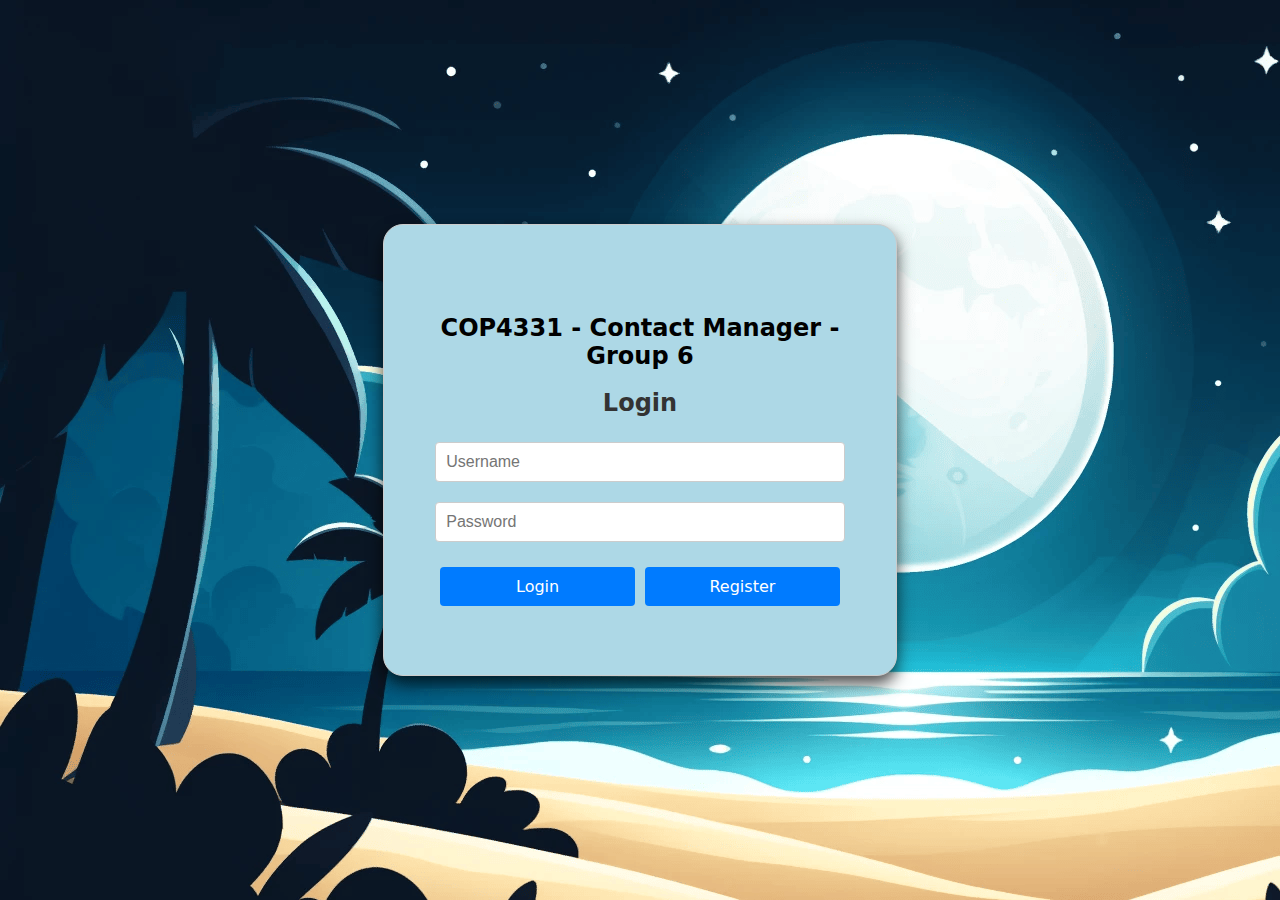
==== index.html @ a2192c0f "Minor changes" ====
<!doctype html>
<html>
<head>
<meta charset="utf-8">
<title>Front Login Page</title>
<link href="style/style.css" rel="stylesheet" type="text/css">
</head>

<body>
	
	<!--Main Container Class Start-->
	<div class="container">
	
		<!--Input Form-->
		<form class="form">
			
			<!--Login Form Header-->
			<div class="login-header">
				<h2>COP4331 - Contact Manager - Group 6</h2>
                <h2 class="login-prompt">Login</h2>
                <p class="error-message" id="error-message"></p>
            </div>
			
			<!--Username & Password-->
            <input type="text" placeholder="Username" class="input-box" id="username">
            <input type="password" placeholder="Password" class="input-box" id="password">
            
			<!--Login & Register Buttons-->
			<div class="button-row">
                <button type="submit" class="btn" id="login-btn">Login</button>
                <button type="button" class="btn" id="register-btn">Register</button>
            </div>
			
        </form>
	</div>
	
	<!--JavaScript-->
	<script src="javascript/code.js"></script>
</body>
</html>
---- style/style.css ----
@charset "utf-8";
/* CSS Style Document */

/* Reset Body Margin and Height */
body {
    margin: 0;
    height: 100vh;
    display: flex;
    align-items: center;
    justify-content: center;
	font-family: "Lucida Grande", "Lucida Sans Unicode", "Lucida Sans", "DejaVu Sans", Verdana, "sans-serif";
	
	background-image: url("../images/cartoon_beach.png");
	
}

/* Main Container */
.container {
	/* Make a 50% Square*/
    width: 50vw;
    height: 40vw; 
	
	/* Make Dimensions of 50%*/
    max-height: 50vh;
    max-width: 40vw;
	
	/* Box Attributes */
    background-color: lightblue;
    border: 1px solid #ccc;
	border-radius: 20px;
    box-shadow: 0 8px 16px rgba(0, 0, 0, 0.7);
	
	/* Centering Content */
    display: flex;
    align-items: center;
    justify-content: center;
	
}

/* Form styling */
.form {
    display: flex;
	
	 /* Stack items vertically */
    flex-direction: column;
	
	 /* Adjust width of form relative to container */
    width: 80%;
    text-align: center;
	
}

/* Login Header styling */
.login-header {
	/* Space below the login header */
    margin-bottom: 15px;
}

.login-prompt {
    font-size: 1.5rem;
    margin: 0;
    color: #333;
}

.error-message {
    font-size: 0.9rem;
    color: red;
    margin: 5px 0 0;
	
	 /* Default hidden - Swap to content with JS to show*/
    display: none;
}

/* Input box styling */
.input-box {
	
	/* Space between input boxes */
    margin: 10px 0; 
    padding: 10px;
    font-size: 1rem;
    border: 1px solid #ccc;
    border-radius: 4px;
	
	/* Make the inputs fill the form width */
    width: 100%; 
	
	/* Include padding in width calculation */
    box-sizing: border-box; 
}

/* Button row styling */
.button-row {
    display: flex;
	
	/* Space out the buttons */
    justify-content: space-between;
	
	/* Space between buttons and inputs */
    margin-top: 15px; 
}

/* Button styling */
.btn {
	
	/* Attributes */
    padding: 10px 20px;
    font-size: 1rem;
    border: none;
    border-radius: 4px;
    background-color: #007bff;
    color: white;
    cursor: pointer;
	font-family: "Lucida Grande", "Lucida Sans Unicode", "Lucida Sans", "DejaVu Sans", Verdana, "sans-serif";
	
	/* Make buttons grow equally */
    flex: 1; 
    margin: 0 5px;
	
	 /* Space between buttons */
    box-sizing: border-box;
}

.btn:hover {
	
	/* Darker shade on hover */
    background-color: #0056b3; 
}
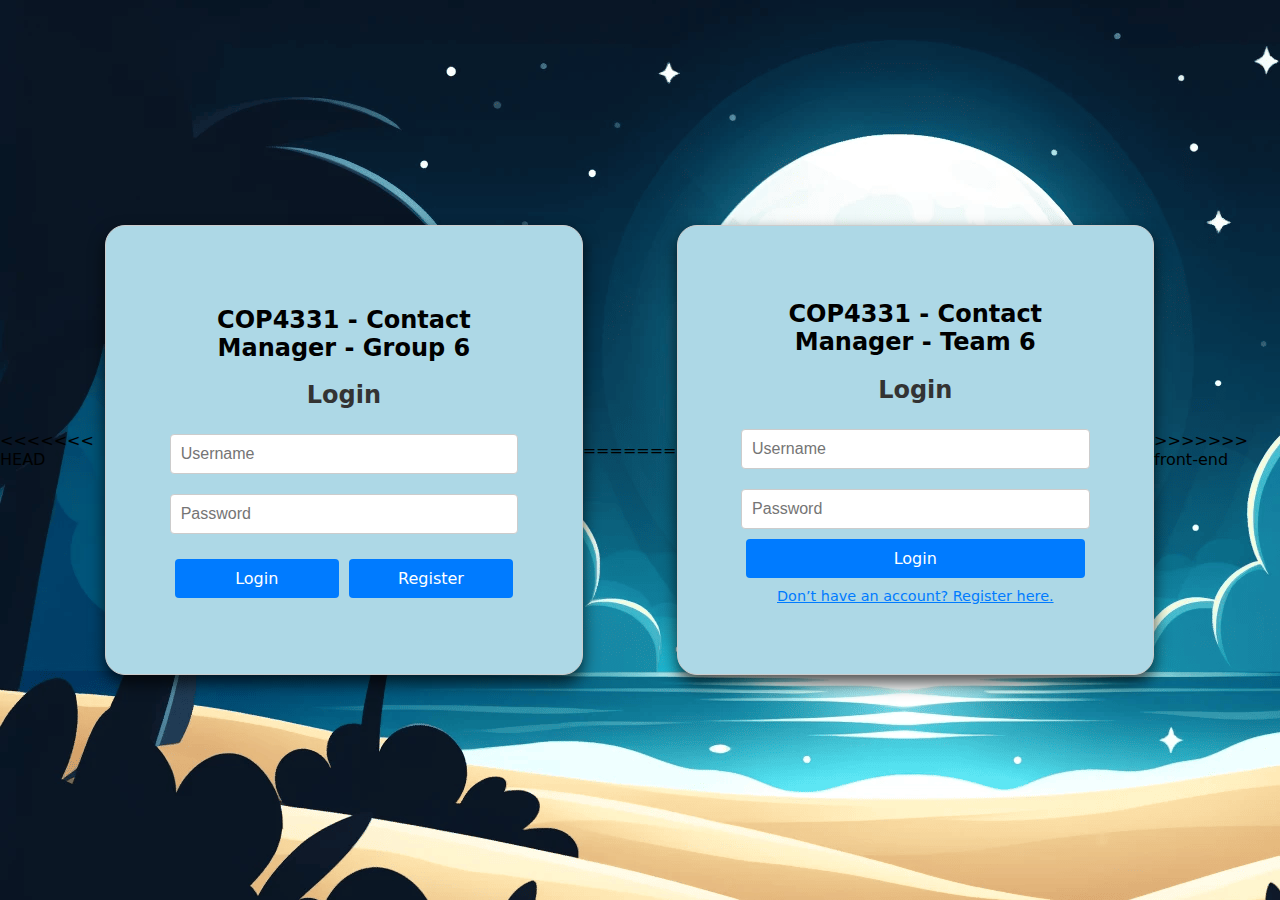
==== commit a6310fba: "merged some front-end changes" ====
--- a/index.html
+++ b/index.html
@@ -1,3 +1,4 @@
+<<<<<<< HEAD
 <!doctype html>
 <html>
 <head>
@@ -38,3 +39,45 @@
 	<script src="javascript/code.js"></script>
 </body>
 </html>
+=======
+<!doctype html>
+<html>
+<head>
+<meta charset="utf-8">
+<title>Front Login Page</title>
+<link href="style/style.css" rel="stylesheet" type="text/css">
+</head>
+
+<body>
+    
+    <!--Main Container Class Start-->
+    <div class="container">
+    
+        <!--Input Form-->
+        <form class="form">
+            
+            <!--Login Form Header-->
+            <div class="login-header">
+                <h2>COP4331 - Contact Manager - Team 6</h2>
+                <h2 class="login-prompt">Login</h2>
+                <p class="error-message" id="error-message"></p>
+            </div>
+            
+            <!--Username & Password-->
+            <input type="text" placeholder="Username" class="input-box" id="username">
+            <input type="password" placeholder="Password" class="input-box" id="password">
+            
+            <!--Login Button-->
+            <button type="submit" class="btn" id="login-btn">Login</button>
+
+            <!--Register Link-->
+            <a href="register.html" class="register-link">Don’t have an account? Register here.</a>
+            
+        </form>
+    </div>
+    
+    <!--JavaScript-->
+    <script src="javascript/login.js"></script>
+</body>
+</html>
+>>>>>>> front-end
--- a/style/style.css
+++ b/style/style.css
@@ -16,25 +16,26 @@
 
 /* Main Container */
 .container {
-	/* Make a 50% Square*/
+    /* Removed fixed height and width */
     width: 50vw;
-    height: 40vw; 
-	
-	/* Make Dimensions of 50%*/
-    max-height: 50vh;
     max-width: 40vw;
-	
-	/* Box Attributes */
+    padding: 20px; /* Add padding for better spacing */
+
+    /* Box Attributes */
     background-color: lightblue;
     border: 1px solid #ccc;
-	border-radius: 20px;
+    border-radius: 20px;
     box-shadow: 0 8px 16px rgba(0, 0, 0, 0.7);
-	
-	/* Centering Content */
+
+    /* Centering Content */
     display: flex;
     align-items: center;
     justify-content: center;
-	
+
+    /* Automatically adjust height based on content */
+    min-height: 50vh; /* Minimum height for login page */
+    max-height: auto; /* Remove fixed height limitation */
+    box-sizing: border-box;
 }
 
 /* Form styling */
@@ -125,3 +126,16 @@
 	/* Darker shade on hover */
     background-color: #0056b3; 
 }
+
+/* Register Link Styling */
+.register-link {
+    margin-top: 10px;
+    font-size: 0.9rem;
+    color: #007bff;
+    text-decoration: underline;
+    cursor: pointer;
+}
+
+.register-link:hover {
+    color: #0056b3;
+}
--- a/style/style.css
+++ b/style/style.css
@@ -16,25 +16,26 @@
 
 /* Main Container */
 .container {
-	/* Make a 50% Square*/
+    /* Removed fixed height and width */
     width: 50vw;
-    height: 40vw; 
-	
-	/* Make Dimensions of 50%*/
-    max-height: 50vh;
     max-width: 40vw;
-	
-	/* Box Attributes */
+    padding: 20px; /* Add padding for better spacing */
+
+    /* Box Attributes */
     background-color: lightblue;
     border: 1px solid #ccc;
-	border-radius: 20px;
+    border-radius: 20px;
     box-shadow: 0 8px 16px rgba(0, 0, 0, 0.7);
-	
-	/* Centering Content */
+
+    /* Centering Content */
     display: flex;
     align-items: center;
     justify-content: center;
-	
+
+    /* Automatically adjust height based on content */
+    min-height: 50vh; /* Minimum height for login page */
+    max-height: auto; /* Remove fixed height limitation */
+    box-sizing: border-box;
 }
 
 /* Form styling */
@@ -125,3 +126,16 @@
 	/* Darker shade on hover */
     background-color: #0056b3; 
 }
+
+/* Register Link Styling */
+.register-link {
+    margin-top: 10px;
+    font-size: 0.9rem;
+    color: #007bff;
+    text-decoration: underline;
+    cursor: pointer;
+}
+
+.register-link:hover {
+    color: #0056b3;
+}
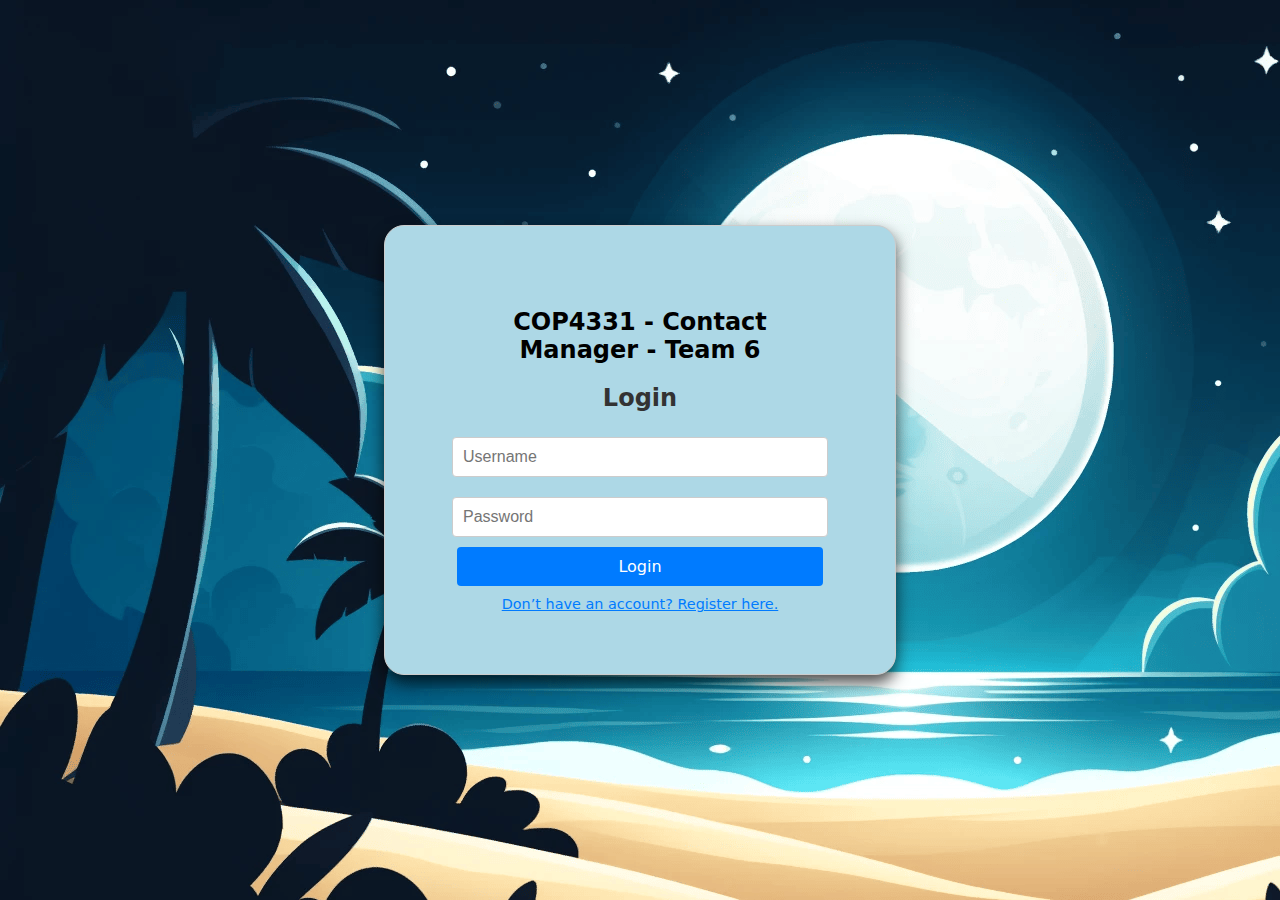
==== commit f6512f1e: "path change" ====
--- a/index.html
+++ b/index.html
@@ -1,45 +1,3 @@
-<<<<<<< HEAD
-<!doctype html>
-<html>
-<head>
-<meta charset="utf-8">
-<title>Front Login Page</title>
-<link href="style/style.css" rel="stylesheet" type="text/css">
-</head>
-
-<body>
-	
-	<!--Main Container Class Start-->
-	<div class="container">
-	
-		<!--Input Form-->
-		<form class="form">
-			
-			<!--Login Form Header-->
-			<div class="login-header">
-				<h2>COP4331 - Contact Manager - Group 6</h2>
-                <h2 class="login-prompt">Login</h2>
-                <p class="error-message" id="error-message"></p>
-            </div>
-			
-			<!--Username & Password-->
-            <input type="text" placeholder="Username" class="input-box" id="username">
-            <input type="password" placeholder="Password" class="input-box" id="password">
-            
-			<!--Login & Register Buttons-->
-			<div class="button-row">
-                <button type="submit" class="btn" id="login-btn">Login</button>
-                <button type="button" class="btn" id="register-btn">Register</button>
-            </div>
-			
-        </form>
-	</div>
-	
-	<!--JavaScript-->
-	<script src="javascript/code.js"></script>
-</body>
-</html>
-=======
 <!doctype html>
 <html>
 <head>
@@ -80,4 +38,3 @@
     <script src="javascript/login.js"></script>
 </body>
 </html>
->>>>>>> front-end
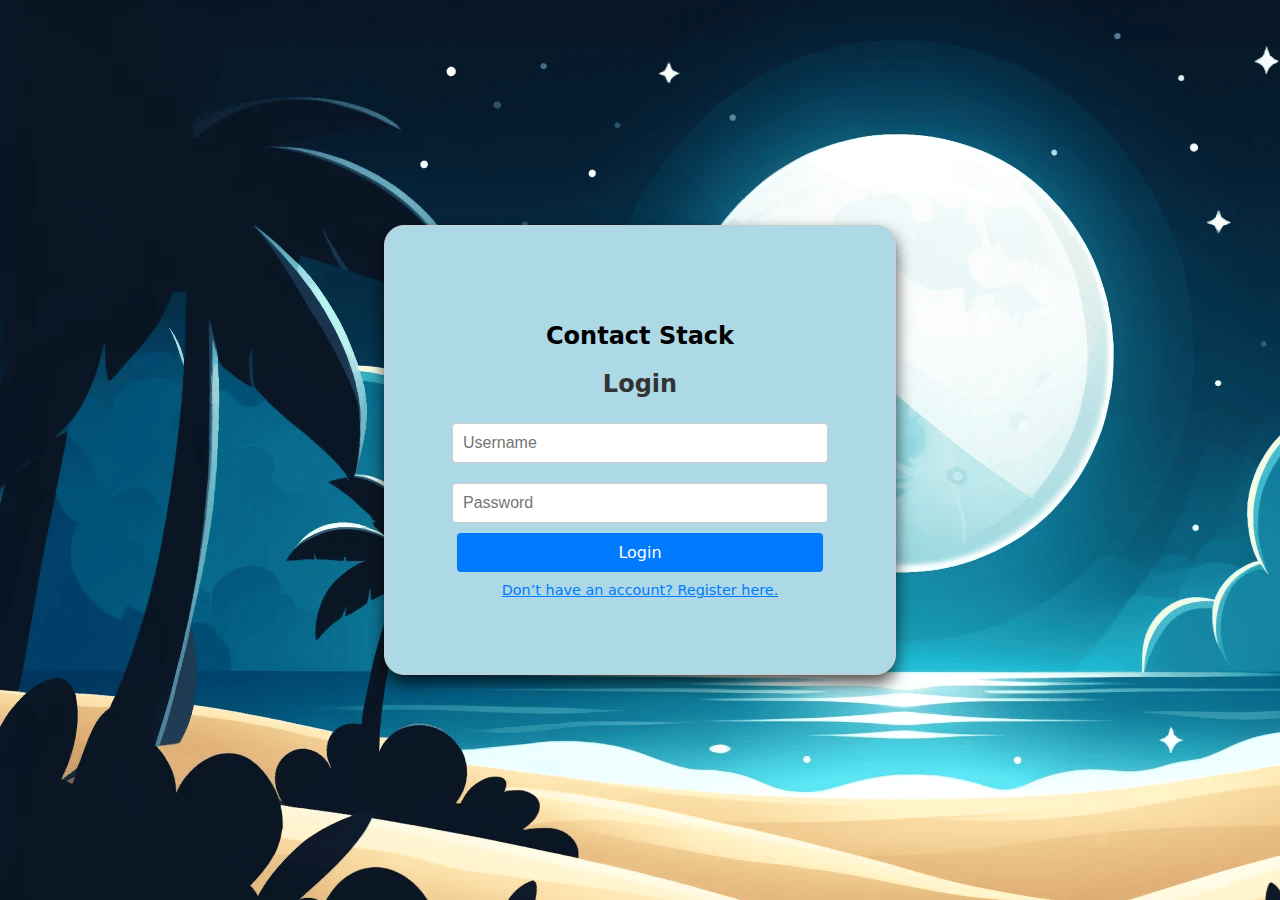
==== commit 1a3cb302: "project name update" ====
--- a/index.html
+++ b/index.html
@@ -1,40 +1,40 @@
-<!doctype html>
-<html>
-<head>
-<meta charset="utf-8">
-<title>Front Login Page</title>
-<link href="style/style.css" rel="stylesheet" type="text/css">
-</head>
-
-<body>
-    
-    <!--Main Container Class Start-->
-    <div class="container">
-    
-        <!--Input Form-->
-        <form class="form">
-            
-            <!--Login Form Header-->
-            <div class="login-header">
-                <h2>COP4331 - Contact Manager - Team 6</h2>
-                <h2 class="login-prompt">Login</h2>
-                <p class="error-message" id="error-message"></p>
-            </div>
-            
-            <!--Username & Password-->
-            <input type="text" placeholder="Username" class="input-box" id="username">
-            <input type="password" placeholder="Password" class="input-box" id="password">
-            
-            <!--Login Button-->
-            <button type="submit" class="btn" id="login-btn">Login</button>
-
-            <!--Register Link-->
-            <a href="register.html" class="register-link">Don’t have an account? Register here.</a>
-            
-        </form>
-    </div>
-    
-    <!--JavaScript-->
-    <script src="javascript/login.js"></script>
-</body>
-</html>
+<!doctype html>
+<html>
+<head>
+<meta charset="utf-8">
+<title>Front Login Page</title>
+<link href="style/style.css" rel="stylesheet" type="text/css">
+</head>
+
+<body>
+    
+    <!--Main Container Class Start-->
+    <div class="container">
+    
+        <!--Input Form-->
+        <form class="form">
+            
+            <!--Login Form Header-->
+            <div class="login-header">
+                <h2>Contact Stack</h2>
+                <h2 class="login-prompt">Login</h2>
+                <p class="error-message" id="error-message"></p>
+            </div>
+            
+            <!--Username & Password-->
+            <input type="text" placeholder="Username" class="input-box" id="username">
+            <input type="password" placeholder="Password" class="input-box" id="password">
+            
+            <!--Login Button-->
+            <button type="submit" class="btn" id="login-btn">Login</button>
+
+            <!--Register Link-->
+            <a href="register.html" class="register-link">Don’t have an account? Register here.</a>
+            
+        </form>
+    </div>
+    
+    <!--JavaScript-->
+    <script src="javascript/login.js"></script>
+</body>
+</html>
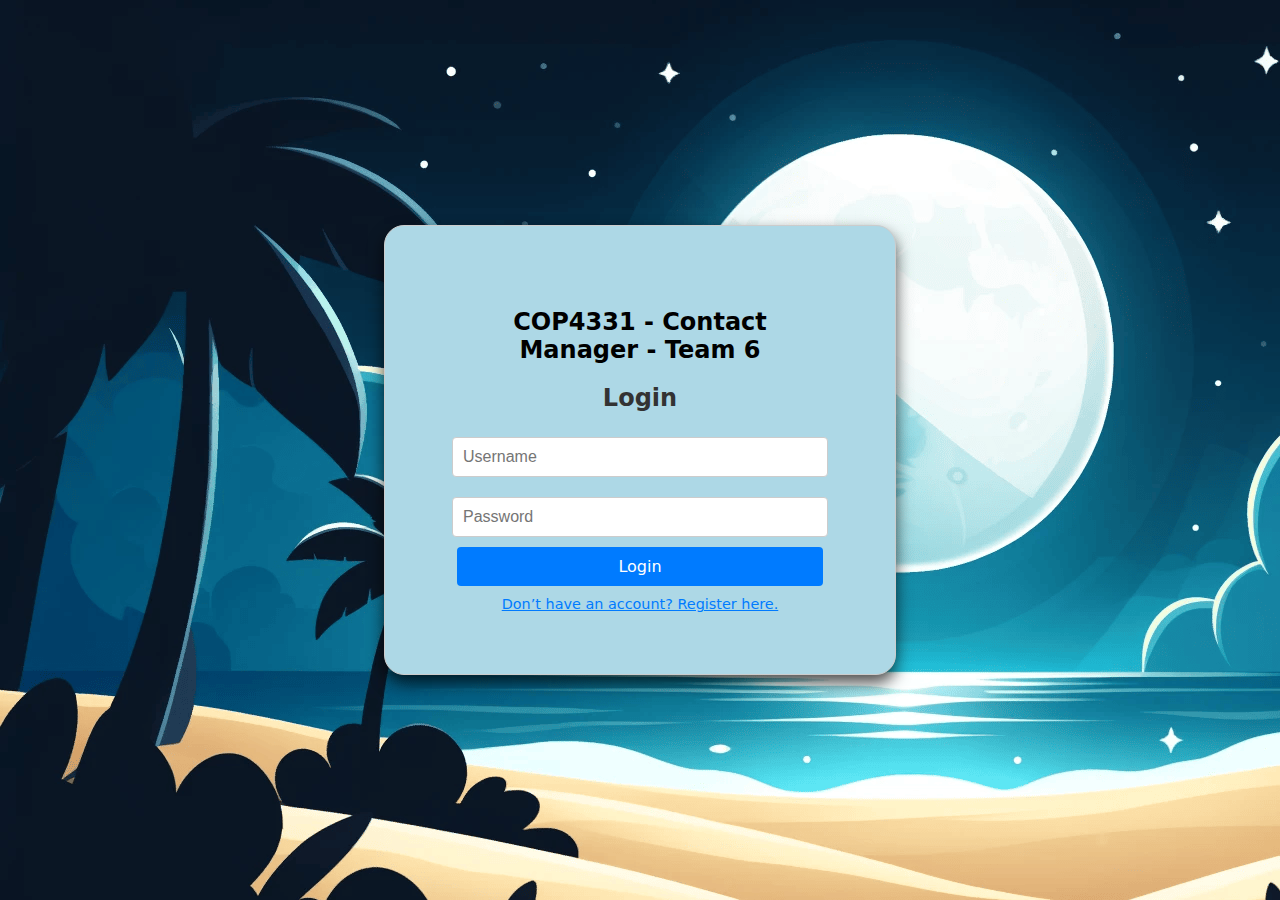
==== commit 1d35f478: "JavaScript Full Name Search WIP" ====
--- a/index.html
+++ b/index.html
@@ -1,40 +1,40 @@
-<!doctype html>
-<html>
-<head>
-<meta charset="utf-8">
-<title>Front Login Page</title>
-<link href="style/style.css" rel="stylesheet" type="text/css">
-</head>
-
-<body>
-    
-    <!--Main Container Class Start-->
-    <div class="container">
-    
-        <!--Input Form-->
-        <form class="form">
-            
-            <!--Login Form Header-->
-            <div class="login-header">
-                <h2>Contact Stack</h2>
-                <h2 class="login-prompt">Login</h2>
-                <p class="error-message" id="error-message"></p>
-            </div>
-            
-            <!--Username & Password-->
-            <input type="text" placeholder="Username" class="input-box" id="username">
-            <input type="password" placeholder="Password" class="input-box" id="password">
-            
-            <!--Login Button-->
-            <button type="submit" class="btn" id="login-btn">Login</button>
-
-            <!--Register Link-->
-            <a href="register.html" class="register-link">Don’t have an account? Register here.</a>
-            
-        </form>
-    </div>
-    
-    <!--JavaScript-->
-    <script src="javascript/login.js"></script>
-</body>
-</html>
+<!doctype html>
+<html>
+<head>
+<meta charset="utf-8">
+<title>Front Login Page</title>
+<link href="style/style.css" rel="stylesheet" type="text/css">
+</head>
+
+<body>
+    
+    <!--Main Container Class Start-->
+    <div class="container">
+    
+        <!--Input Form-->
+        <form class="form">
+            
+            <!--Login Form Header-->
+            <div class="login-header">
+                <h2>COP4331 - Contact Manager - Team 6</h2>
+                <h2 class="login-prompt">Login</h2>
+                <p class="error-message" id="error-message"></p>
+            </div>
+            
+            <!--Username & Password-->
+            <input type="text" placeholder="Username" class="input-box" id="username">
+            <input type="password" placeholder="Password" class="input-box" id="password">
+            
+            <!--Login Button-->
+            <button type="submit" class="btn" id="login-btn" onclick="doLogin()">Login</button>
+
+            <!--Register Link-->
+            <a href="register.html" class="register-link">Don’t have an account? Register here.</a>
+            
+        </form>
+    </div>
+    
+    <!--JavaScript-->
+    <script src="javascript/code.js"></script>
+</body>
+</html>
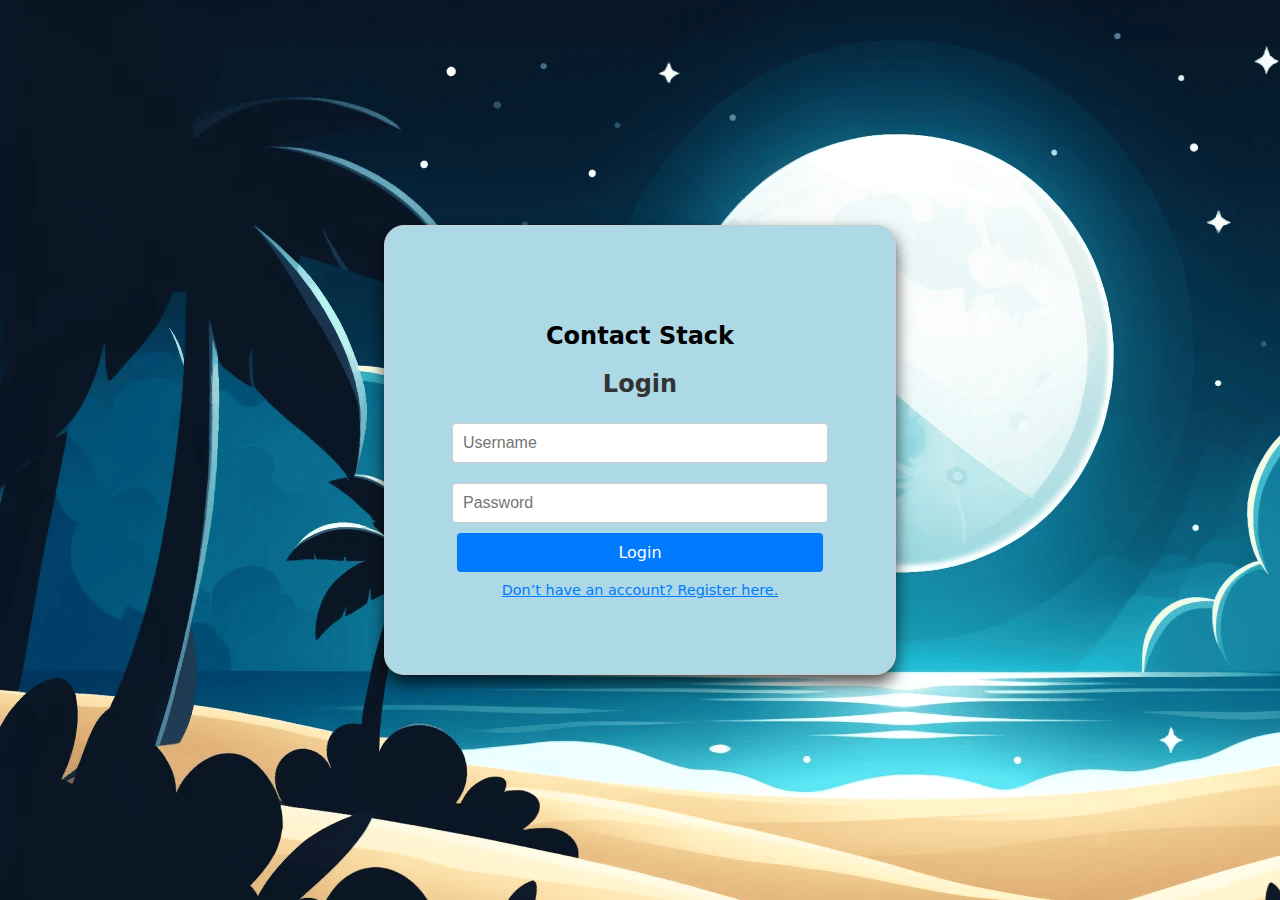
==== commit def62db7: "Merge branch 'front-end' into dev" ====
--- a/index.html
+++ b/index.html
@@ -16,7 +16,7 @@
             
             <!--Login Form Header-->
             <div class="login-header">
-                <h2>COP4331 - Contact Manager - Team 6</h2>
+                <h2>Contact Stack</h2>
                 <h2 class="login-prompt">Login</h2>
                 <p class="error-message" id="error-message"></p>
             </div>
@@ -26,7 +26,7 @@
             <input type="password" placeholder="Password" class="input-box" id="password">
             
             <!--Login Button-->
-            <button type="submit" class="btn" id="login-btn" onclick="doLogin()">Login</button>
+            <button type="submit" class="btn" id="login-btn">Login</button>
 
             <!--Register Link-->
             <a href="register.html" class="register-link">Don’t have an account? Register here.</a>
@@ -35,6 +35,6 @@
     </div>
     
     <!--JavaScript-->
-    <script src="javascript/code.js"></script>
+    <script src="javascript/login.js"></script>
 </body>
 </html>
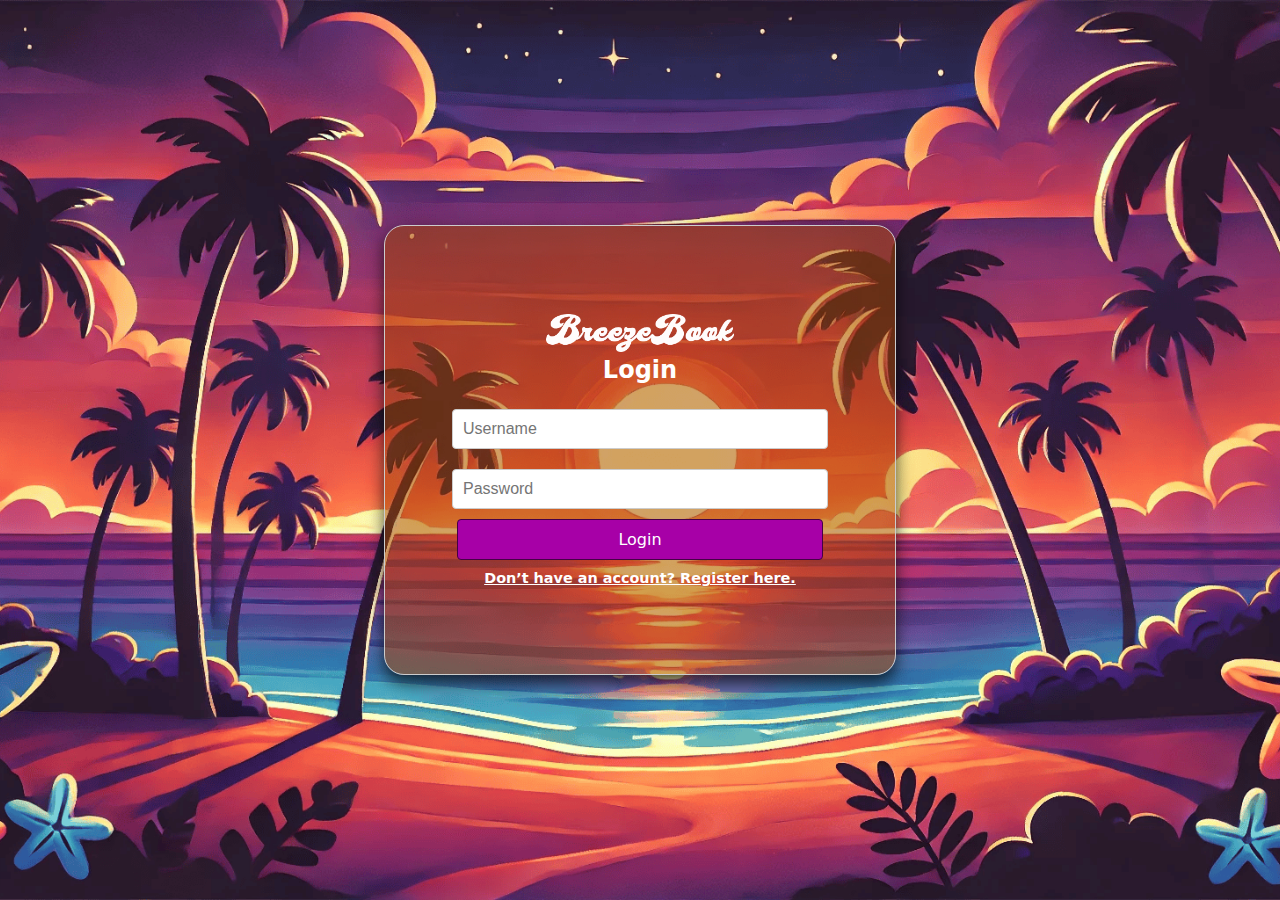
==== commit 569817fe: "Updated Style and Redid Contacts Page" ====
--- a/index.html
+++ b/index.html
@@ -16,9 +16,9 @@
             
             <!--Login Form Header-->
             <div class="login-header">
-                <h2>Contact Stack</h2>
+                <img style="width: 50%; "src="images/breezebook_logo.png" alt="BreezeBook Logo Image">
                 <h2 class="login-prompt">Login</h2>
-                <p class="error-message" id="error-message"></p>
+                <div class="error-holder"><span class="highlight error-message" id="error-message"></span></div>
             </div>
             
             <!--Username & Password-->
--- a/style/style.css
+++ b/style/style.css
@@ -10,7 +10,10 @@
     justify-content: center;
 	font-family: "Lucida Grande", "Lucida Sans Unicode", "Lucida Sans", "DejaVu Sans", Verdana, "sans-serif";
 	
-	background-image: url("../images/cartoon_beach.png");
+	background-image: url("../images/sunset_beach.png");
+    background-size: cover;
+    background-position: center center;
+    background-repeat: no-repeat;
 	
 }
 
@@ -22,7 +25,7 @@
     padding: 20px; /* Add padding for better spacing */
 
     /* Box Attributes */
-    background-color: lightblue;
+    background-color: rgba(167, 70, 0, 0.5);
     border: 1px solid #ccc;
     border-radius: 20px;
     box-shadow: 0 8px 16px rgba(0, 0, 0, 0.7);
@@ -60,16 +63,29 @@
 .login-prompt {
     font-size: 1.5rem;
     margin: 0;
-    color: #333;
+    color: white;
+}
+
+.register-prompt {
+    font-size: 1.5rem;
+    margin: 0;
+    color: white;
 }
 
 .error-message {
     font-size: 0.9rem;
     color: red;
+    font-weight: bold;
     margin: 5px 0 0;
 	
 	 /* Default hidden - Swap to content with JS to show*/
     display: none;
+}
+
+.error-holder {
+    justify-content: center;
+    align-items: center;
+    width: auto;
 }
 
 /* Input box styling */
@@ -106,9 +122,9 @@
 	/* Attributes */
     padding: 10px 20px;
     font-size: 1rem;
-    border: none;
+    border: 1px solid rgba(70, 0, 70);
     border-radius: 4px;
-    background-color: #007bff;
+    background-color: rgba(167, 0, 167);
     color: white;
     cursor: pointer;
 	font-family: "Lucida Grande", "Lucida Sans Unicode", "Lucida Sans", "DejaVu Sans", Verdana, "sans-serif";
@@ -124,18 +140,28 @@
 .btn:hover {
 	
 	/* Darker shade on hover */
-    background-color: #0056b3; 
+    background-color: rgba(120, 0, 120); 
 }
 
 /* Register Link Styling */
 .register-link {
     margin-top: 10px;
     font-size: 0.9rem;
-    color: #007bff;
+    font-weight: bold;
+    color: white;
     text-decoration: underline;
     cursor: pointer;
 }
 
 .register-link:hover {
-    color: #0056b3;
+    color: rgba(167, 0, 167);
 }
+
+.highlight {
+    background-color: rgba(50, 50, 50, 0.8);
+    border-radius: 5px;
+    padding-left: 2px;
+    padding-right: 2px;
+    width: auto;
+/*    display: inline;*/
+}